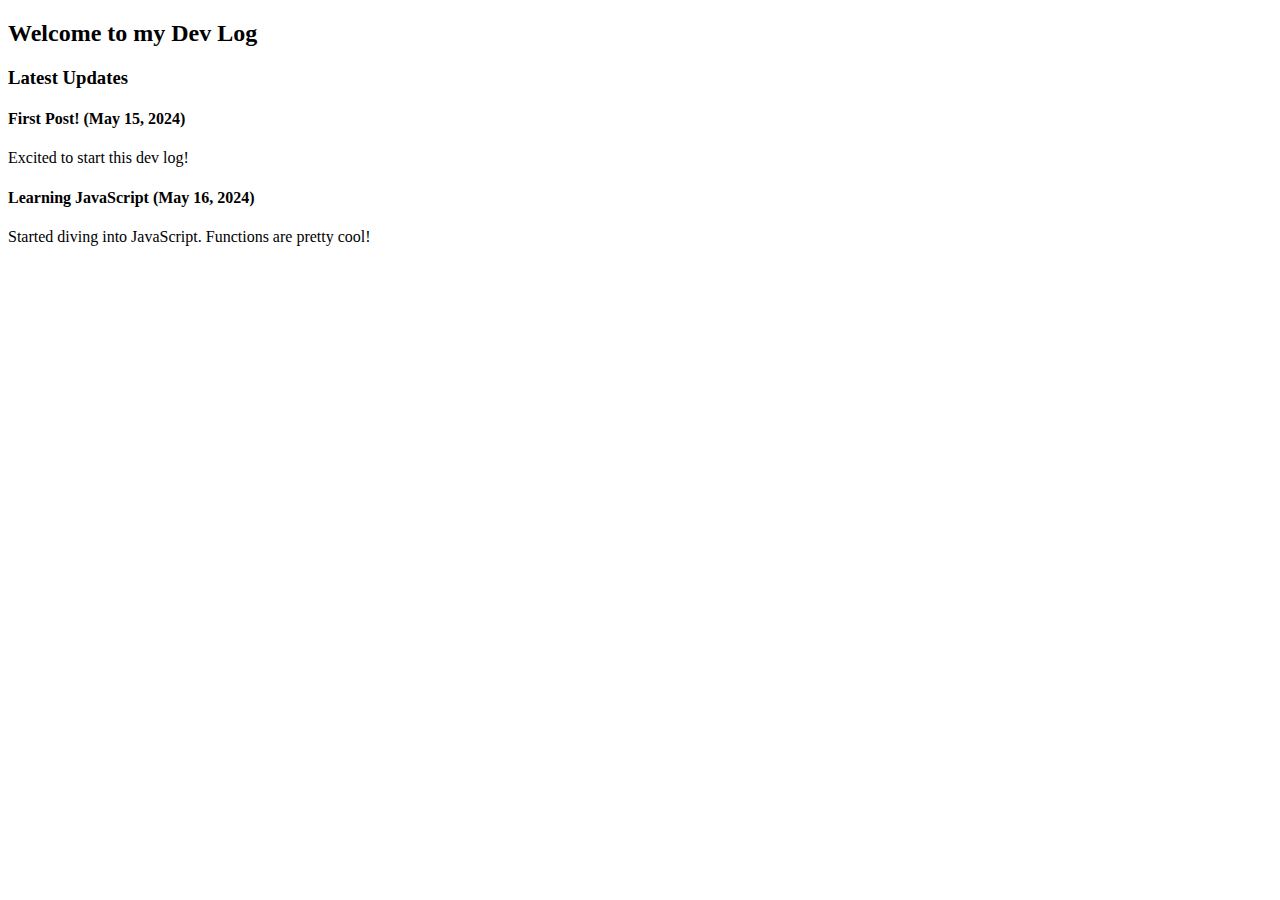
==== index.html @ 088fc2dd "Little text update" ====
<!DOCTYPE html>
<html lang="en">
<head>
    <title>Frog Mans Dev Log</title>
</head>
<body>
    <h2>Welcome to my Dev Log</h2>

    <section id="latest-updates">
        <h3>Latest Updates</h3>
        <article class="update">
            <h4>First Post! (May 15, 2024)</h4> 
            <p>Excited to start this dev log!</p>
        </article>
        <article class="update">
            <h4>Learning JavaScript (May 16, 2024)</h4>
            <p>Started diving into JavaScript. Functions are pretty cool!</p>
        </article>
    </section>
</body>
</html>
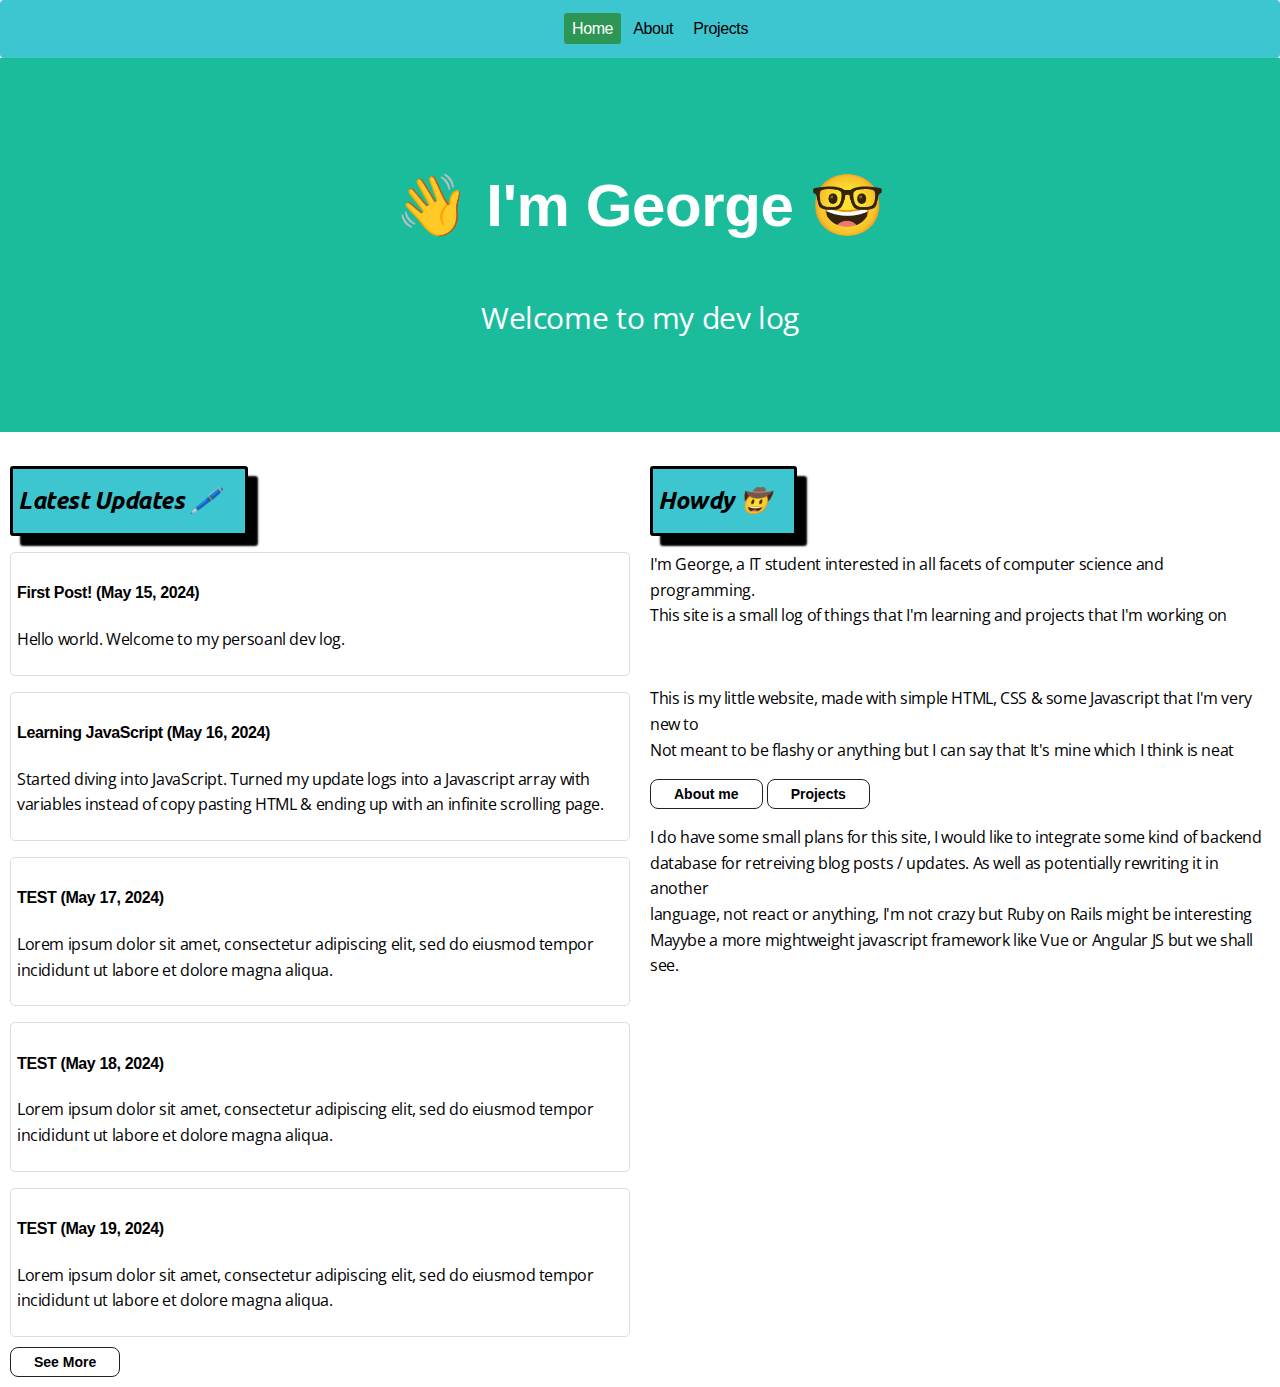
==== commit c7331d4b: "testing1234" ====
--- a/index.html
+++ b/index.html
@@ -1,21 +1,85 @@
-<!DOCTYPE html>
-<html lang="en">
-<head>
-    <title>Frog Mans Dev Log</title>
-</head>
-<body>
-    <h2>Welcome to my Dev Log</h2>
-
-    <section id="latest-updates">
-        <h3>Latest Updates</h3>
-        <article class="update">
-            <h4>First Post! (May 15, 2024)</h4> 
-            <p>Excited to start this dev log!</p>
-        </article>
-        <article class="update">
-            <h4>Learning JavaScript (May 16, 2024)</h4>
-            <p>Started diving into JavaScript. Functions are pretty cool!</p>
-        </article>
-    </section>
-</body>
-</html>+<!-- George Ferres (13252065)-->
+
+<!DOCTYPE html>
+<html lang="en">
+  <head>
+    <link rel="stylesheet" href="styles.css" />
+    <link
+      href="https://fonts.googleapis.com/css2?family=Open+Sans:ital,wght@0,300..800;1,300..800&display=swap"
+      rel="stylesheet"
+    />
+    <link
+      href="https://fonts.googleapis.com/css2?family=Ubuntu:ital,wght@0,700;1,700&display=swap"
+      rel="stylesheet"
+    />
+    <title>Frog Mans Dev Log</title>
+  </head>
+
+  <body>
+    <div class="topnav">
+      <ul>
+        <a class="active" href="/index.html">Home</a>
+        <a href="/about.html">About</a>
+        <a href="/projects.html">Projects</a>
+      </ul>
+    </div>
+
+    <div class="header">
+      <h1>👋 I'm George 🤓</h1>
+      <p>Welcome to my dev log</p>
+    </div>
+
+    <div style="padding: 12px;"></div>
+
+    <div class="row">
+      <div class="column">
+        <!-- Left Side -->
+        <section id="latest-updates">
+          <div class="TitleBox">
+            <h2 class="TitleText">Latest Updates 🖊️</h2>
+          </div>
+        </section>
+        <button id="see-more" class="cta-buttons" style="margin-top: 10px;">
+          See More
+        </button>
+      </div>
+
+      <div class="column">
+        <!-- Right Side -->
+        <div class="TitleBox">
+          <h2 class="TitleText">Howdy 🤠</h2>
+        </div>
+
+        <p>
+          I'm George, a IT student interested in all facets of computer science
+          and programming.<br />This site is a small log of things that I'm
+          learning and projects that I'm working on
+        </p>
+        <br />
+        <p>
+          This is my little website, made with simple HTML, CSS & some
+          Javascript that I'm very new to<br />Not meant to be flashy or
+          anything but I can say that It's mine which I think is neat
+        </p>
+
+        <!-- CTA for About & Projects -->
+        <a href="/about.html"><button class="cta-buttons">About me</button></a>
+        <a href="/projects.html"
+          ><button class="cta-buttons">Projects</button></a
+        >
+
+        <p>
+          I do have some small plans for this site, I would like to integrate
+          some kind of backend<br />database for retreiving blog posts /
+          updates.
+          As well as potentially rewriting it in another<br /> language, not react or
+          anything, I'm not crazy but Ruby on Rails might be interesting<br />
+          Mayybe a more mightweight javascript framework like Vue or Angular JS
+          but we shall see.
+        </p>
+      </div>
+    </div>
+
+    <script src="script.js"></script>
+  </body>
+</html>
--- a/styles.css
+++ b/styles.css
@@ -0,0 +1,226 @@
+/* George Ferres (13252065) */
+
+body {
+  font-family: sans-serif;
+  letter-spacing: -0.01cm;
+  margin: 0;
+  line-height: 1.6;
+}
+
+* {
+  box-sizing: border-box;
+}
+
+.header {
+  padding: 60px;
+  text-align: center;
+  background: #1abc9c;
+  color: white;
+  font-size: 30px;
+}
+
+/* UPDATES */
+
+#latest-updates {
+  display: flex;
+  flex-direction: column;
+  gap: 1rem;
+  float: left;
+}
+
+.update {
+  border: 1px solid #ddd;
+  width: 100%;
+  padding: 6px;
+  border-radius: 5px;
+}
+
+/* NAV BAR */
+.topnav {
+  overflow: hidden;
+  background-color: #3EC6D0;
+  border-radius: 4px;
+  text-align: center;
+}
+
+.topnav a {
+  color: #000000;
+  padding: 7px 8px;
+  text-decoration: none;
+  font-size: 16px;
+  border-radius: 3px;
+}
+
+.topnav a:hover {
+  background-color: #bdcebb;
+  color: black;
+}
+
+.topnav a.active {
+  background-color: #2D9655;
+  color: white;
+}
+
+/* Create two equal columns that floats next to each other */
+.column {
+  float: left;
+  width: 50%;
+  padding: 10px;
+}
+
+/* Clear floats after the columns */
+.row:after {
+  content: "";
+  display: table;
+  clear: both;
+}
+
+/* CTA Buttons */
+
+.cta-buttons {
+  background-color: #FFFFFF;
+  border: 1px solid #222222;
+  border-radius: 8px;
+  cursor: pointer;
+  font-size: 14px;
+  font-weight: bold;
+  line-height: 8px;
+  outline: none;
+  padding: 10px 23px;
+  position: relative;
+  text-align: center;
+}
+
+.cta-buttons:active {
+  background-color: #F7F7F7;
+  border-color: #000000;
+  transform: scale(.96);
+}
+
+/* About - Profile Image */
+.profile-img {
+  width: 60%;
+  height: 60%;
+  margin-left: 25%;
+}
+
+/* About - Asside style*/
+
+aside {
+  width: 30%;
+  height: 200px;
+  overflow: scroll;
+  padding-left: 15px;
+  margin-left: 15px;
+  float: right;
+  font-style: italic;
+  background-color: lightgray;
+  border-radius: 5px;
+}
+
+/* About - Skills Section */
+.skills {
+  height: 100%;
+  display: block;
+  box-sizing: border-box;
+}
+
+.skills-wrapper {
+  max-width: 1180px;
+  margin: 0 auto;
+  width: 90%;
+  box-sizing: border-box;
+}
+
+.skills-container {
+  display: flex;
+  flex-wrap: wrap;
+  margin: 6% auto;
+  -webkit-box-pack: center;
+  -ms-flex-pack: center;
+  justify-content: center;
+  text-decoration: none;
+  list-style: none;
+  color: #F8F8F8;
+  padding: 0;
+  border: none;
+}
+
+.skills-title {
+  flex-basis: 23%;
+  margin: 10px;
+  padding: 10px;
+  -webkit-box-pack: center;
+  -ms-flex-pack: center;
+  justify-content: center;
+  -webkit-box-orient: vertical;
+  -webkit-box-direction: normal;
+  -ms-flex-direction: column;
+  flex-direction: column;
+  display: flex;
+  text-decoration: none;
+  list-style: none;
+  color: #000000;
+  align-items: center;
+}
+
+.img-icons {
+  height: 60px;
+  width: 60px;
+}
+
+/* Howdy box button */
+
+.TitleBox {
+  border-color: #000000;
+  border-style: solid;
+  width: fit-content;
+  padding-right: 25px;
+  height: 70px;
+  line-height: 23px;
+  background-color: #3EC6D0;
+  box-shadow: 10px 10px 2px;
+  border-radius: 3px;
+}
+
+.TitleText {
+  font-style: italic;
+  font-weight:bold;
+  font-family: 'Ubuntu';
+  margin-left: 5px;
+}
+
+h1 h2 h3 {
+  font-family: 'Ubuntu';
+  font-weight: bold;
+}
+
+p {
+  font-family: 'Open Sans';
+}
+
+/* Project cards */
+
+.polaroid {
+  width: 300px;
+  box-shadow: 0 4px 8px 0 rgba(0, 0, 0, 0.2), 0 6px 20px 0 rgba(0, 0, 0, 0.19);
+  text-align: center;
+}
+
+.polaroidContainer {
+  padding: 10px;
+}
+
+/* Project grid container */
+
+.project-grid-container {
+  display: grid;
+  grid-template-columns: auto auto auto;
+  padding: 10px;
+}
+.grid-item {
+  background-color: rgba(255, 255, 255, 0.8);
+  padding: 20px;
+  font-size: 30px;
+  justify-self: center;
+}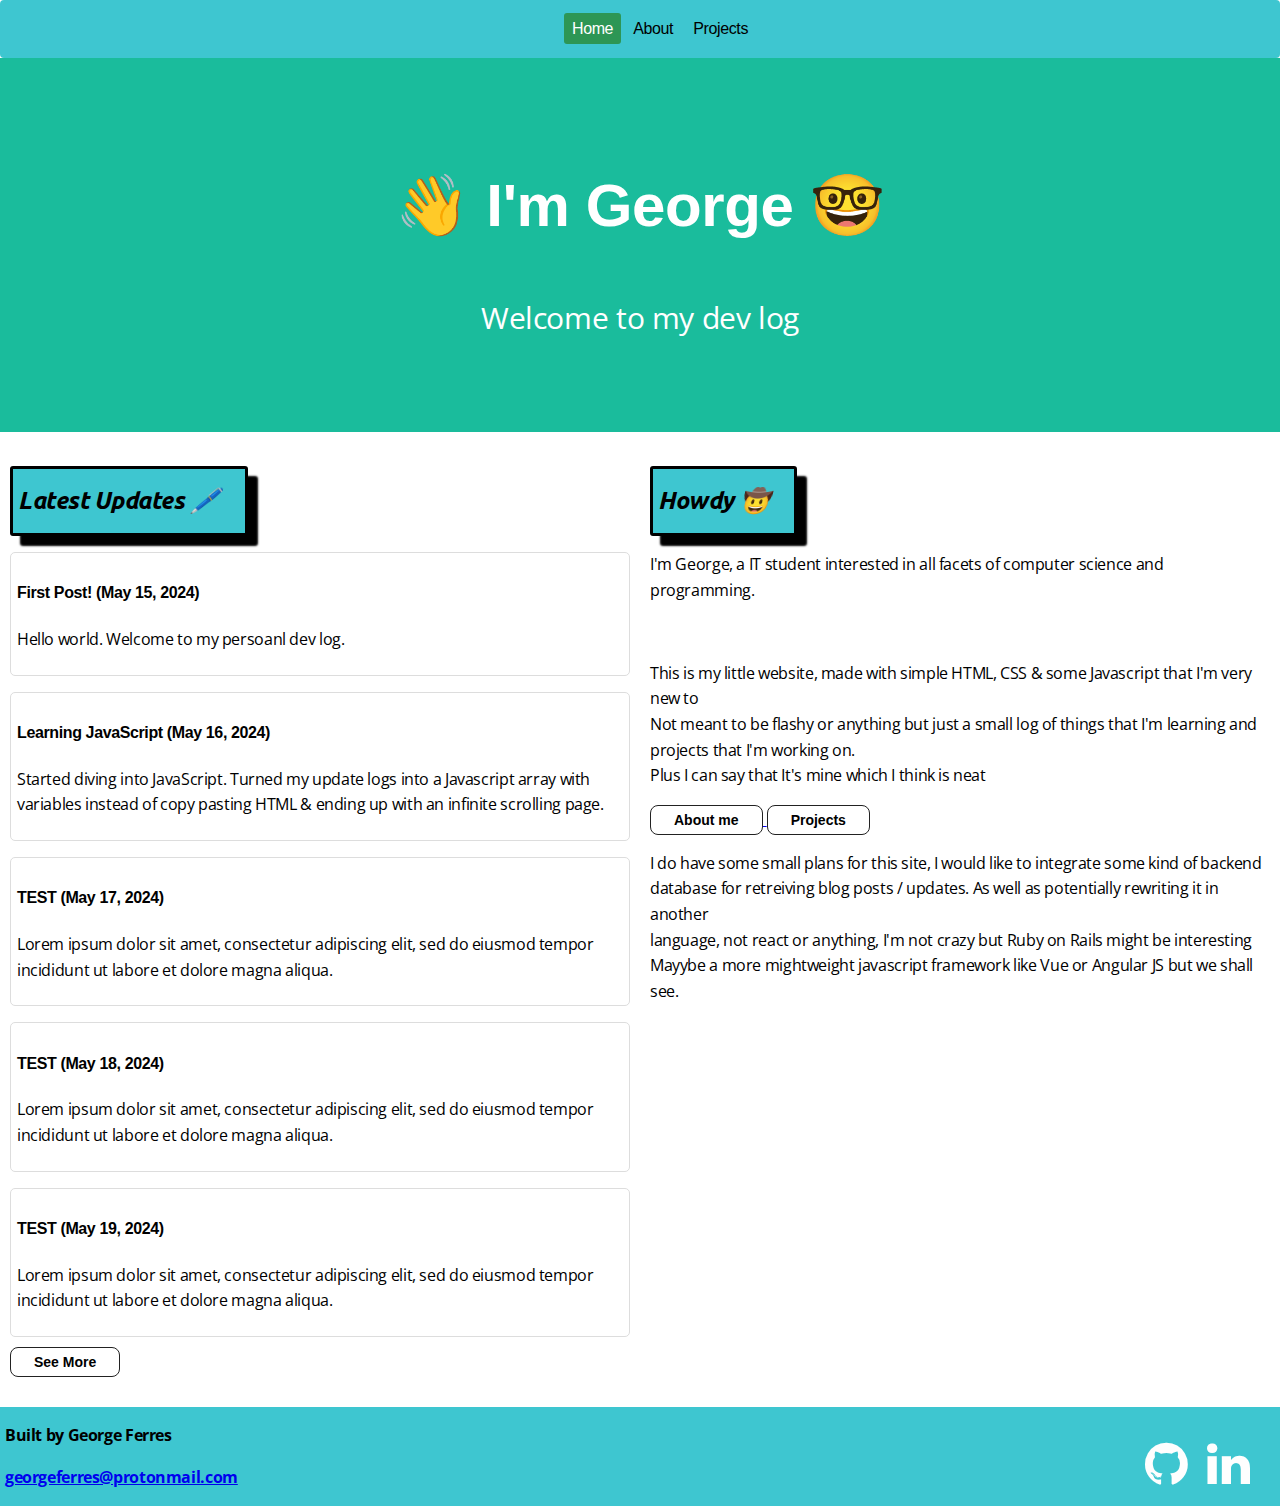
==== commit 3dd72505: "Finished structure and layout" ====
--- a/index.html
+++ b/index.html
@@ -2,84 +2,100 @@
 
 <!DOCTYPE html>
 <html lang="en">
-  <head>
-    <link rel="stylesheet" href="styles.css" />
-    <link
-      href="https://fonts.googleapis.com/css2?family=Open+Sans:ital,wght@0,300..800;1,300..800&display=swap"
-      rel="stylesheet"
-    />
-    <link
-      href="https://fonts.googleapis.com/css2?family=Ubuntu:ital,wght@0,700;1,700&display=swap"
-      rel="stylesheet"
-    />
-    <title>Frog Mans Dev Log</title>
-  </head>
+    <head>
+        <link rel="stylesheet" href="styles.css"/>
+        <link href="https://fonts.googleapis.com/css2?family=Open+Sans:ital,wght@0,300..800;1,300..800&display=swap" rel="stylesheet"/>
+        <link href="https://fonts.googleapis.com/css2?family=Ubuntu:ital,wght@0,700;1,700&display=swap" rel="stylesheet"/>
+        <link rel="stylesheet" href="https://cdnjs.cloudflare.com/ajax/libs/font-awesome/4.7.0/css/font-awesome.min.css"> <!-- Icon library for footer -->
+        <title>Frog Mans Dev Log</title>
+    </head>
 
-  <body>
-    <div class="topnav">
-      <ul>
-        <a class="active" href="/index.html">Home</a>
-        <a href="/about.html">About</a>
-        <a href="/projects.html">Projects</a>
-      </ul>
-    </div>
-
-    <div class="header">
-      <h1>👋 I'm George 🤓</h1>
-      <p>Welcome to my dev log</p>
-    </div>
-
-    <div style="padding: 12px;"></div>
-
-    <div class="row">
-      <div class="column">
-        <!-- Left Side -->
-        <section id="latest-updates">
-          <div class="TitleBox">
-            <h2 class="TitleText">Latest Updates 🖊️</h2>
-          </div>
-        </section>
-        <button id="see-more" class="cta-buttons" style="margin-top: 10px;">
-          See More
-        </button>
-      </div>
-
-      <div class="column">
-        <!-- Right Side -->
-        <div class="TitleBox">
-          <h2 class="TitleText">Howdy 🤠</h2>
+    <body>
+        <div class="topnav">
+            <ul>
+                <a class="active" href="index.html">Home</a>
+                <a href="about.html">About</a>
+                <a href="projects.html">Projects</a>
+            </ul>
         </div>
 
-        <p>
-          I'm George, a IT student interested in all facets of computer science
-          and programming.<br />This site is a small log of things that I'm
-          learning and projects that I'm working on
-        </p>
-        <br />
-        <p>
-          This is my little website, made with simple HTML, CSS & some
-          Javascript that I'm very new to<br />Not meant to be flashy or
-          anything but I can say that It's mine which I think is neat
-        </p>
+        <div class="header">
+            <h1>👋 I'm George 🤓</h1>
+            <p>Welcome to my dev log</p>
+        </div>
 
-        <!-- CTA for About & Projects -->
-        <a href="/about.html"><button class="cta-buttons">About me</button></a>
-        <a href="/projects.html"
-          ><button class="cta-buttons">Projects</button></a
-        >
+        <div style="padding: 12px;"></div>
 
-        <p>
-          I do have some small plans for this site, I would like to integrate
-          some kind of backend<br />database for retreiving blog posts /
-          updates.
-          As well as potentially rewriting it in another<br /> language, not react or
-          anything, I'm not crazy but Ruby on Rails might be interesting<br />
-          Mayybe a more mightweight javascript framework like Vue or Angular JS
-          but we shall see.
-        </p>
-      </div>
-    </div>
+        <div class="row">
+            <div
+                class="column">
+                <!-- Left Side -->
+                <section id="latest-updates">
+                    <div class="TitleBox">
+                        <h2 class="TitleText">Latest Updates 🖊️</h2>
+                    </div>
+                </section>
+                <button id="see-more" class="cta-buttons" style="margin-top: 10px;">
+                    See More
+                </button>
+            </div>
 
-    <script src="script.js"></script>
-  </body>
-</html>
+            <div
+                class="column">
+                <!-- Right Side -->
+                <div class="TitleBox">
+                    <h2 class="TitleText">Howdy 🤠</h2>
+                </div>
+
+                <p>
+                    I'm George, a IT student interested in all facets of computer science
+                              and programming.
+                </p>
+                <br/>
+                <p>
+                    This is my little website, made with simple HTML, CSS & some
+                              Javascript that I'm very new to<br/>Not meant to be flashy or
+                              anything but just a small log of things that I'm
+                              learning and projects that I'm working on.<br>Plus I can say that It's mine which I think is neat
+                </p>
+
+                <!-- CTA for About & Projects -->
+                <a href="about.html">
+                    <button class="cta-buttons">About me</button>
+                </a>
+                <a href="projects.html">
+                    <button class="cta-buttons">Projects</button>
+                </a>
+
+                <p>
+                    I do have some small plans for this site, I would like to integrate
+                              some kind of backend<br/>database for retreiving blog posts /
+                              updates.
+                              As well as potentially rewriting it in another<br/>
+                    language, not react or
+                              anything, I'm not crazy but Ruby on Rails might be interesting<br/>
+                    Mayybe a more mightweight javascript framework like Vue or Angular JS
+                              but we shall see.
+                </p>
+            </div>
+        </div>
+
+        <script src="script.js"></script>
+
+        <footer class="social-footer">
+          <div style="padding-left: 5px;">
+            <b><p>Built by George Ferres</p>
+            <a href= "mailto: georgeferres@protonmail.com"><p>georgeferres@protonmail.com</p></a></b>
+          </div>
+          <div>
+            <ul>
+              <li class="footer-social-icons"><a href="https://github.com/thelocalfrogman/"><i class="fa fa-github"></i></a></li>
+              <li class="footer-social-icons"><a style="padding-left: 20px;" href="https://au.linkedin.com"><i class="fa fa-linkedin"></i></a></li>
+            </ul>
+          </div>
+        </footer>
+        
+        
+
+    </body>
+</html>--- a/styles.css
+++ b/styles.css
@@ -60,6 +60,31 @@
   background-color: #2D9655;
   color: white;
 }
+
+/* Footer */
+
+
+.social-footer {
+  margin-top: 20px;
+  background: #3EC6D0;
+  display: flex;
+  align-items: center;
+  justify-content: space-between;
+  padding-right: 30px;
+}
+
+.footer-social-icons {
+  list-style-type: none;
+  font-size: 50px;
+  display: block;
+  float: inline-start;
+  
+}
+
+.fa {
+  color: #fefefe;
+}
+
 
 /* Create two equal columns that floats next to each other */
 .column {
@@ -223,4 +248,10 @@
   padding: 20px;
   font-size: 30px;
   justify-self: center;
+}
+
+/* Project Blog Post */
+
+.BlogPageMargin {
+  margin-left: 10px;
 }